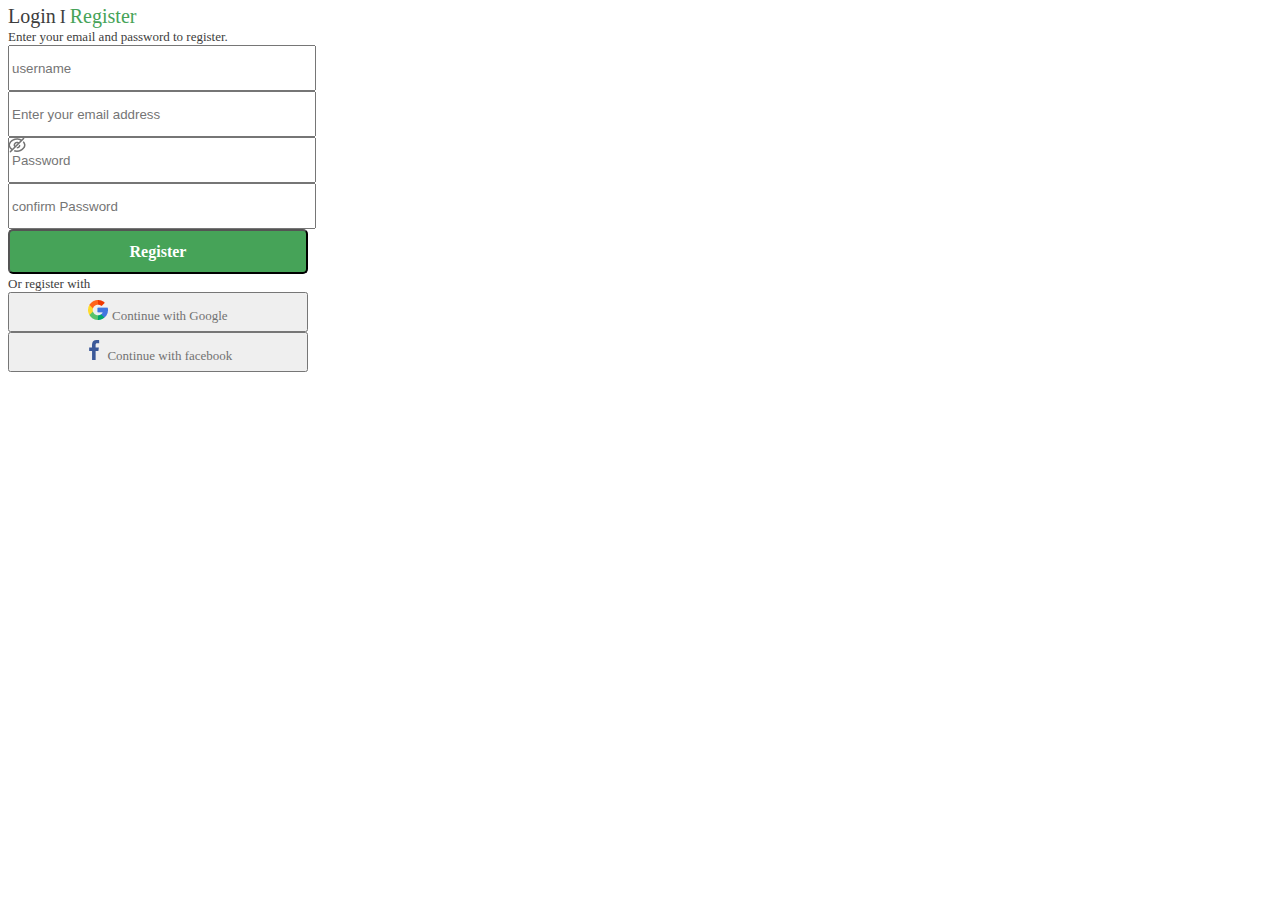
==== Lesson 3/index.html @ 34b5cc36 "First commit" ====
<!DOCTYPE html>
<html lang="en">
<head>
    <meta charset="UTF-8">
    <meta name="viewport" content="width=device-width, initial-scale=1.0">
    <title>Registration</title>
    <link rel="stylesheet" href="style.css">
    <link rel="stylesheet" href="">
</head>
<body>
    <header>
        <span
        style="color: #3D3D3D;
        font-family: 'Cera pro';
        font-size: 20px;
        font-style: normal;
        font-weight: 500;
        line-height: 16px; /* 80% */">Login</span>

        <span
        style="
        color: #3D3D3D;
        font-family: 'Cera Pro';
        font-size: 18px;
        font-style: normal;
        font-weight: 250;
        line-height: 16px; /* 88.889% */
        ">I</span>
        
        <span
        style="color: #46A358;
        font-family: 'Cera Pro';
        font-size: 20px;
        font-style: normal;
        font-weight: 500;
        line-height: 16px; /* 80% */">Register</span>
    </header>
    <div id="Registration_field">
        <label for="reg" style="
            color: #3D3D3D;

            font-family: 'Cera Pro';
            font-size: 13px;
            font-style: normal;
            font-weight: 400;
            line-height: 16px; /* 123.077% */">
            Enter your email and password to register.
        </label>
        <form action="" method="post" id="reg">


            <input
            style="width: 300px;
                height: 40px;
                flex-shrink: 0;" 
            type="text" name="username" id="username" placeholder="username"><br>


            <input
            style="width: 300px;
                height: 40px;
                flex-shrink: 0;" 
            type="email" name="email" id="email" placeholder="Enter your email address"><br>


            <div>
                <img
                style="position: absolute;" 
                src="./Hide.png">
                <input
                style="width: 300px;
                    height: 40px;
                    flex-shrink: 0;
                    right: 10px;"
                type="password" id="password" placeholder="Password" ><br>
            </div>
                <input
                style="width: 300px;
                    height: 40px;
                    flex-shrink: 0;"
                type="password" name="confirm_password" id="confirm_password" placeholder="confirm Password">
            <br>

            <button style="
            width: 300px;
            height: 45px;
            flex-shrink: 0;
            border-radius: 5px;
            background: #46A358;:"
            type="submit"><span
                style="
                color: #FFF;
                font-family: 'Cera Pro';
                font-size: 16px;
                font-style: normal;
                font-weight: 700;
                line-height: 16px; /* 100% */">
                Register</span></button>
        </form>
    </div>
    <span style="color: #3D3D3D;

    font-family: 'Cera Pro';
    font-size: 13px;
    font-style: normal;
    font-weight: 400;
    line-height: 16px; /* 123.077% */">
    Or register with</span>
    <form action="post"></form>
        <button style="width: 300px;
                height: 40px;
                color: #FFFFFF;">
                <img src="./google 1.png" alt="">
                <span style="color: #727272;

                text-align: center;
                font-family: 'Cera Pro';
                font-size: 13px;
                font-style: normal;
                font-weight: 500;
                line-height: 16px; /* 123.077% */">Continue with Google</span>
            </button><br>
        <button style="width: 300px;
            height: 40px;">
            <img src="./facebook 1.svg" alt="">
            <span style="color: #727272;

            text-align: center;
            font-family: 'Cera Pro';
            font-size: 13px;
            font-style: normal;
            font-weight: 500;
            line-height: 16px; /* 123.077% */">Continue with facebook</span>
        </button>
    </form>

</body>
</html>
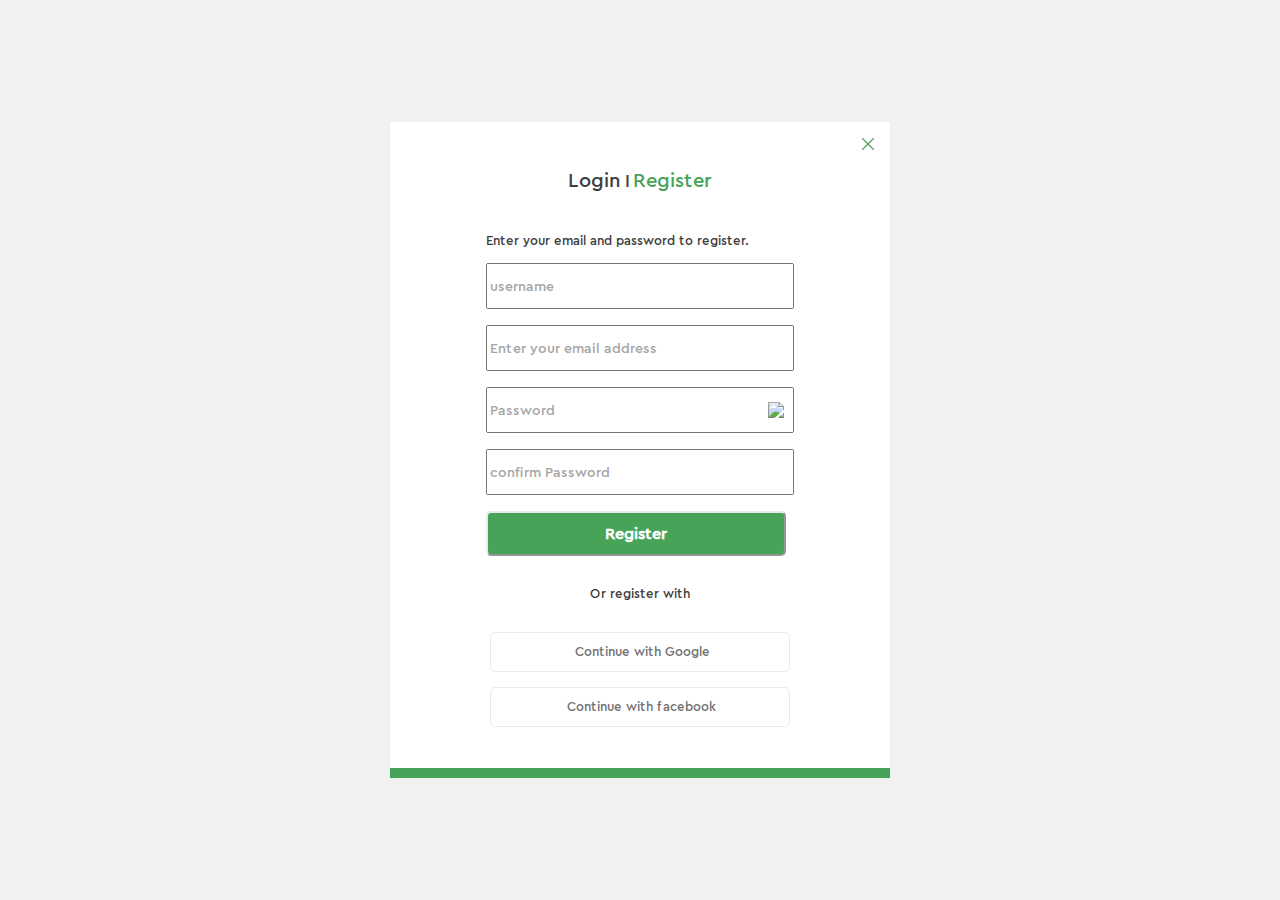
==== commit 9f38b015: "Changed inline to CSS" ====
--- a/Lesson 3/index.html
+++ b/Lesson 3/index.html
@@ -4,133 +4,70 @@
     <meta charset="UTF-8">
     <meta name="viewport" content="width=device-width, initial-scale=1.0">
     <title>Registration</title>
-    <link rel="stylesheet" href="style.css">
-    <link rel="stylesheet" href="">
+    <link rel="stylesheet" href="./css/style.css">
 </head>
 <body>
     <header>
-        <span
-        style="color: #3D3D3D;
-        font-family: 'Cera pro';
-        font-size: 20px;
-        font-style: normal;
-        font-weight: 500;
-        line-height: 16px; /* 80% */">Login</span>
+        <span class="login-text">Login</span>
+        <span class="decorative-text">I</span>
+        <span class="register-text">Register</span>
+    </header>
+    <div class="border-window">
+        <div class="rectangle"></div>
+        <div class="bottom-rectangle"></div>
+        <img src="X.png" alt="closing button" class="closing-button">
+    </div>
 
-        <span
-        style="
-        color: #3D3D3D;
-        font-family: 'Cera Pro';
-        font-size: 18px;
-        font-style: normal;
-        font-weight: 250;
-        line-height: 16px; /* 88.889% */
-        ">I</span>
-        
-        <span
-        style="color: #46A358;
-        font-family: 'Cera Pro';
-        font-size: 20px;
-        font-style: normal;
-        font-weight: 500;
-        line-height: 16px; /* 80% */">Register</span>
-    </header>
-    <div id="Registration_field">
-        <label for="reg" style="
-            color: #3D3D3D;
-
-            font-family: 'Cera Pro';
-            font-size: 13px;
-            font-style: normal;
-            font-weight: 400;
-            line-height: 16px; /* 123.077% */">
-            Enter your email and password to register.
+    <div id="registration_field">
+        <label for="reg">
+            <span class="registration-label">Enter your email and password to register.</span>
         </label>
         <form action="" method="post" id="reg">
 
 
             <input
-            style="width: 300px;
-                height: 40px;
-                flex-shrink: 0;" 
-            type="text" name="username" id="username" placeholder="username"><br>
+            class="username-field" type="text" name="username" id="username" placeholder="username">
+
+            <input 
+            class="email-field" type="email" name="email" id="email" placeholder="Enter your email address">
 
 
-            <input
-            style="width: 300px;
-                height: 40px;
-                flex-shrink: 0;" 
-            type="email" name="email" id="email" placeholder="Enter your email address"><br>
-
-
-            <div>
+            <div class="password-container">
                 <img
-                style="position: absolute;" 
+                class="hide-icon" 
                 src="./Hide.png">
                 <input
-                style="width: 300px;
-                    height: 40px;
-                    flex-shrink: 0;
-                    right: 10px;"
-                type="password" id="password" placeholder="Password" ><br>
+                class="password-field" type="password" id="password" placeholder="Password" >
             </div>
                 <input
-                style="width: 300px;
-                    height: 40px;
-                    flex-shrink: 0;"
-                type="password" name="confirm_password" id="confirm_password" placeholder="confirm Password">
-            <br>
+               class="confirm-password-field"
+                type="password" name="confirm_password"
+                 id="confirm_password"
+                  placeholder="confirm Password">
 
-            <button style="
-            width: 300px;
-            height: 45px;
-            flex-shrink: 0;
-            border-radius: 5px;
-            background: #46A358;:"
-            type="submit"><span
-                style="
-                color: #FFF;
-                font-family: 'Cera Pro';
-                font-size: 16px;
-                font-style: normal;
-                font-weight: 700;
-                line-height: 16px; /* 100% */">
-                Register</span></button>
+            <button
+            class="reg-button" type="submit">
+                <span class="reg-button-text">
+                Register
+                </span>
+            </button>
         </form>
     </div>
-    <span style="color: #3D3D3D;
-
-    font-family: 'Cera Pro';
-    font-size: 13px;
-    font-style: normal;
-    font-weight: 400;
-    line-height: 16px; /* 123.077% */">
-    Or register with</span>
-    <form action="post"></form>
-        <button style="width: 300px;
-                height: 40px;
-                color: #FFFFFF;">
-                <img src="./google 1.png" alt="">
-                <span style="color: #727272;
-
-                text-align: center;
-                font-family: 'Cera Pro';
-                font-size: 13px;
-                font-style: normal;
-                font-weight: 500;
-                line-height: 16px; /* 123.077% */">Continue with Google</span>
-            </button><br>
-        <button style="width: 300px;
-            height: 40px;">
+        <div class="or-reg-with-text">
+            <div class="lineleft"></div>
+            <div class="lineright"></div>
+            <span>
+                Or register with
+            </span>
+        </div>
+    <form action="post" id="social_login_form">
+        <button class="google-button" img src="google 1.png" alt="google icon">
+            <img class="google-logo" src="google 1.png" alt="">
+            Continue with Google
+        </button>
+        <button class="facebook-button">
             <img src="./facebook 1.svg" alt="">
-            <span style="color: #727272;
-
-            text-align: center;
-            font-family: 'Cera Pro';
-            font-size: 13px;
-            font-style: normal;
-            font-weight: 500;
-            line-height: 16px; /* 123.077% */">Continue with facebook</span>
+            <span class="facebook-text">Continue with facebook</span>
         </button>
     </form>
 
--- a/Lesson 3/css/style.css
+++ b/Lesson 3/css/style.css
@@ -0,0 +1,217 @@
+@font-face {
+  font-family: 'Cera pro';
+  src: url('CeraPro-Medium.woff') format(woff);
+  font-weight: normal;
+  font-style: normal;
+}
+
+body {
+  display: flex;
+  justify-content: center;
+  align-items: center;
+  height: 100vh;
+  margin: 0;
+  flex-direction: column;
+  background-color: #f1f1f1;
+}
+
+
+.border-window {
+  width: 500px;
+  height: 656px;
+  background-color: white;
+  position:absolute;
+  z-index: -1;
+}
+.bottom-rectangle {
+  width: 500px;
+height: 10px;
+top: 646px;
+background-color:#46A358;
+position:absolute;
+;
+}
+.closing-button {
+  right: 13px;
+  top: 13px;
+  position:absolute;
+}
+header {
+  margin-bottom: 40px;
+}
+
+.login-text {
+        color: #3D3D3D;
+        font-family: 'Cera pro';
+        font-size: 20px;
+        font-style: normal;
+        font-weight: 500;
+        line-height: 16px; /* 80% */
+}
+
+.decorative-text {
+  color: #3D3D3D;
+  font-family: 'Cera Pro';
+  font-size: 18px;
+  font-style: normal;
+  font-weight: 250;
+  line-height: 16px; /* 88.889% */;
+}
+
+.register-text {
+  color: #46A358;
+  font-family: 'Cera Pro';
+  font-size: 20px;
+  font-style: normal;
+  font-weight: 500;
+  line-height: 16px; /* 80% */
+}
+
+.registration-label {
+  color: #3D3D3D;
+  font-family: 'Cera Pro';
+  font-size: 13px;
+  font-style: normal;
+  font-weight: 400;
+  line-height: 16px; /* 123.077% */
+  margin-top: 40px;
+  margin-bottom: 14px;
+  position: relative;
+}
+
+.username-field {
+  width: 300px;
+height: 40px;
+flex-shrink: 0;
+margin-top: 14px;
+}
+
+.email-field {
+  width: 300px;
+height: 40px;
+flex-shrink: 0;
+}
+
+.hide-icon {
+  right: 10px;
+  position: absolute;
+  top: 50%;
+  transform: translateY(-50%);
+}
+.password-container {
+  position: relative;
+}
+.password-field {
+  width: 300px;
+height: 40px;
+flex-shrink: 0;
+}
+
+.confirm-password-field {
+  width: 300px;
+height: 40px;
+flex-shrink: 0;
+}
+
+.reg-button {
+  width: 300px;
+height: 45px;
+flex-shrink: 0;
+border-color: #EAEAEA;
+border-radius: 5px;
+background: #46A358;
+}
+.reg-button-text {
+  color: #FFF;
+font-family: "Cera Pro";
+font-size: 16px;
+font-style: normal;
+font-weight: 700;
+line-height: 16px; /* 100% */
+}
+.or-reg-with-text {
+  color: #3D3D3D;
+  font-family: "Cera Pro";
+  font-size: 13px;
+  font-style: normal;
+  font-weight: 400;
+  line-height: 16px; /* 123.077% */
+  margin-top: 30px;
+  margin-bottom: 30px;
+}
+.google-button {
+  width: 300px;
+height: 40px;
+flex-shrink: 0;
+background: white;
+color: #727272;
+text-align: center;
+font-family: "Cera Pro";
+font-size: 13px;
+font-style: normal;
+font-weight: 500;
+line-height: 16px; /* 123.077% */
+border-radius: 5px;
+border: 1px solid #EAEAEA;
+}
+.facebook-button {
+  width: 300px;
+height: 40px;
+flex-shrink: 0;
+border-radius: 5px;
+background: white;
+border: 1px solid #EAEAEA;
+}
+.facebook-text {
+  color: #727272;
+text-align: center;
+font-family: "Cera Pro";
+font-size: 13px;
+font-style: normal;
+font-weight: 500;
+line-height: 16px; /* 123.077% */
+
+}
+.google-logo {
+  width: 20;
+height: 20;
+top: 10px;
+left: 69px;
+}
+
+#reg {
+  display: flex;
+  gap: 16px;
+  flex-direction: column;
+}
+
+#social_login_form {
+  display: flex;
+  gap: 15px;
+  flex-direction: column;
+}
+
+/* .lineleft {
+  width: 97px;
+height: 0px;
+top: 9px;
+border-width: 1px;
+border-color: #EAEAEA;
+border-top: 1px solid #EAEAEA;
+position: relative;
+left: 60px; */
+}
+.closing-button {
+  right: 13px;
+  top:13px;
+}
+/* pseudo-elements */
+
+::placeholder {
+  color: #A5A5A5;
+font-family: "Cera Pro";
+font-size: 14px;
+font-style: normal;
+font-weight: 400;
+line-height: 16px; /* 114.286% */
+}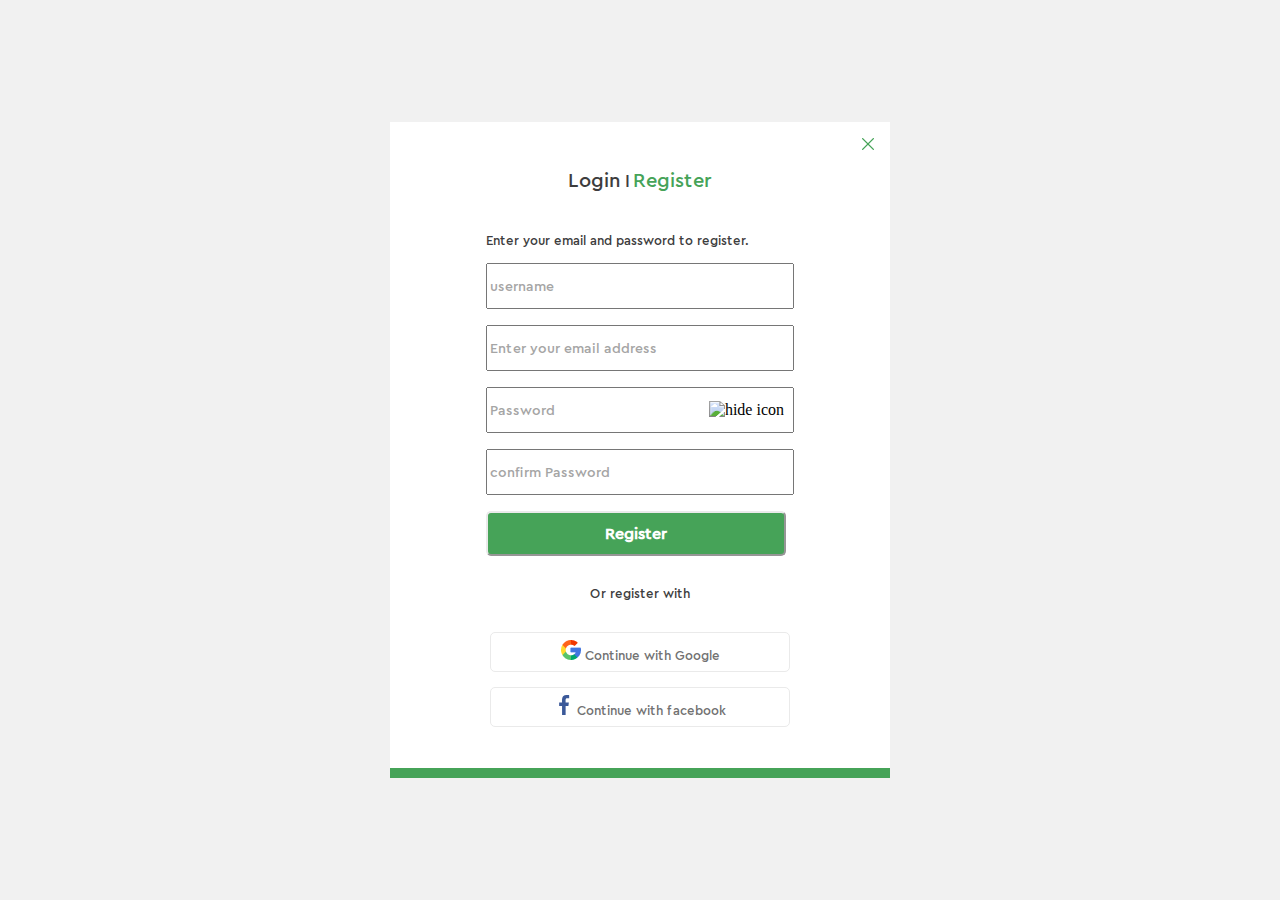
==== commit 82b1855d: "Changed inline to CSS" ====
--- a/Lesson 3/index.html
+++ b/Lesson 3/index.html
@@ -19,10 +19,10 @@
     </div>
 
     <div id="registration_field">
-        <label for="reg">
+        <label for="username">
             <span class="registration-label">Enter your email and password to register.</span>
         </label>
-        <form action="" method="post" id="reg">
+        <form action="POST" method="post" id="reg">
 
 
             <input
@@ -34,6 +34,7 @@
 
             <div class="password-container">
                 <img
+                alt="hide icon"
                 class="hide-icon" 
                 src="./Hide.png">
                 <input
@@ -61,12 +62,12 @@
             </span>
         </div>
     <form action="post" id="social_login_form">
-        <button class="google-button" img src="google 1.png" alt="google icon">
-            <img class="google-logo" src="google 1.png" alt="">
+        <button class="google-button">
+            <img class="google-logo" src="google1.png" alt="">
             Continue with Google
         </button>
         <button class="facebook-button">
-            <img src="./facebook 1.svg" alt="">
+            <img src="./facebook1.svg" alt="facebook button">
             <span class="facebook-text">Continue with facebook</span>
         </button>
     </form>
--- a/Lesson 3/css/style.css
+++ b/Lesson 3/css/style.css
@@ -173,8 +173,8 @@
 
 }
 .google-logo {
-  width: 20;
-height: 20;
+  width: 20px;
+height: 20px;
 top: 10px;
 left: 69px;
 }
@@ -191,7 +191,8 @@
   flex-direction: column;
 }
 
-/* .lineleft {
+/*
+ .lineleft {
   width: 97px;
 height: 0px;
 top: 9px;
@@ -199,8 +200,9 @@
 border-color: #EAEAEA;
 border-top: 1px solid #EAEAEA;
 position: relative;
-left: 60px; */
-}
+left: 60px; }
+*/
+
 .closing-button {
   right: 13px;
   top:13px;
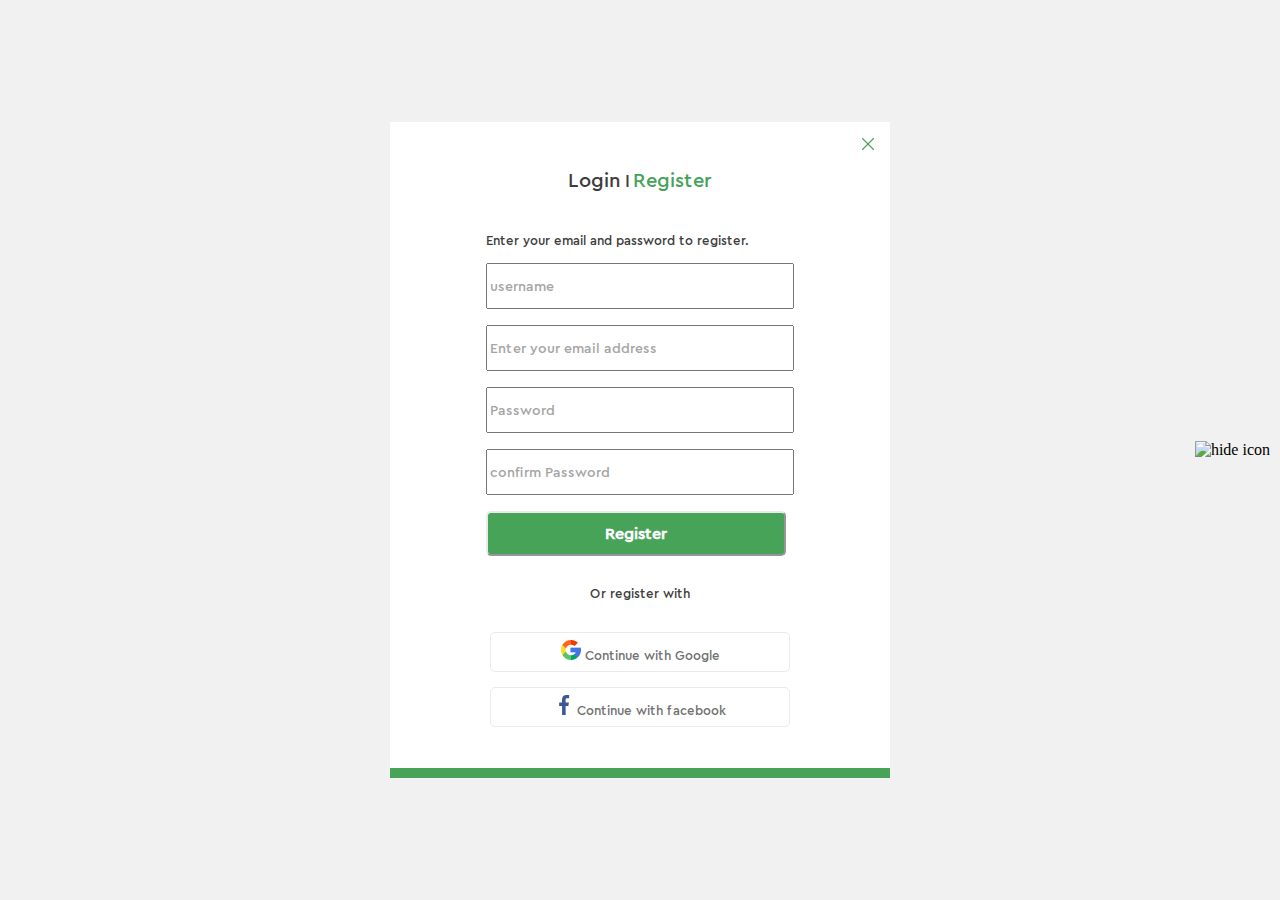
==== commit 751ab678: "Changed inline to CSS" ====
--- a/Lesson 3/index.html
+++ b/Lesson 3/index.html
@@ -32,7 +32,7 @@
             class="email-field" type="email" name="email" id="email" placeholder="Enter your email address">
 
 
-            <div class="password-container">
+            <div>
                 <img
                 alt="hide icon"
                 class="hide-icon" 
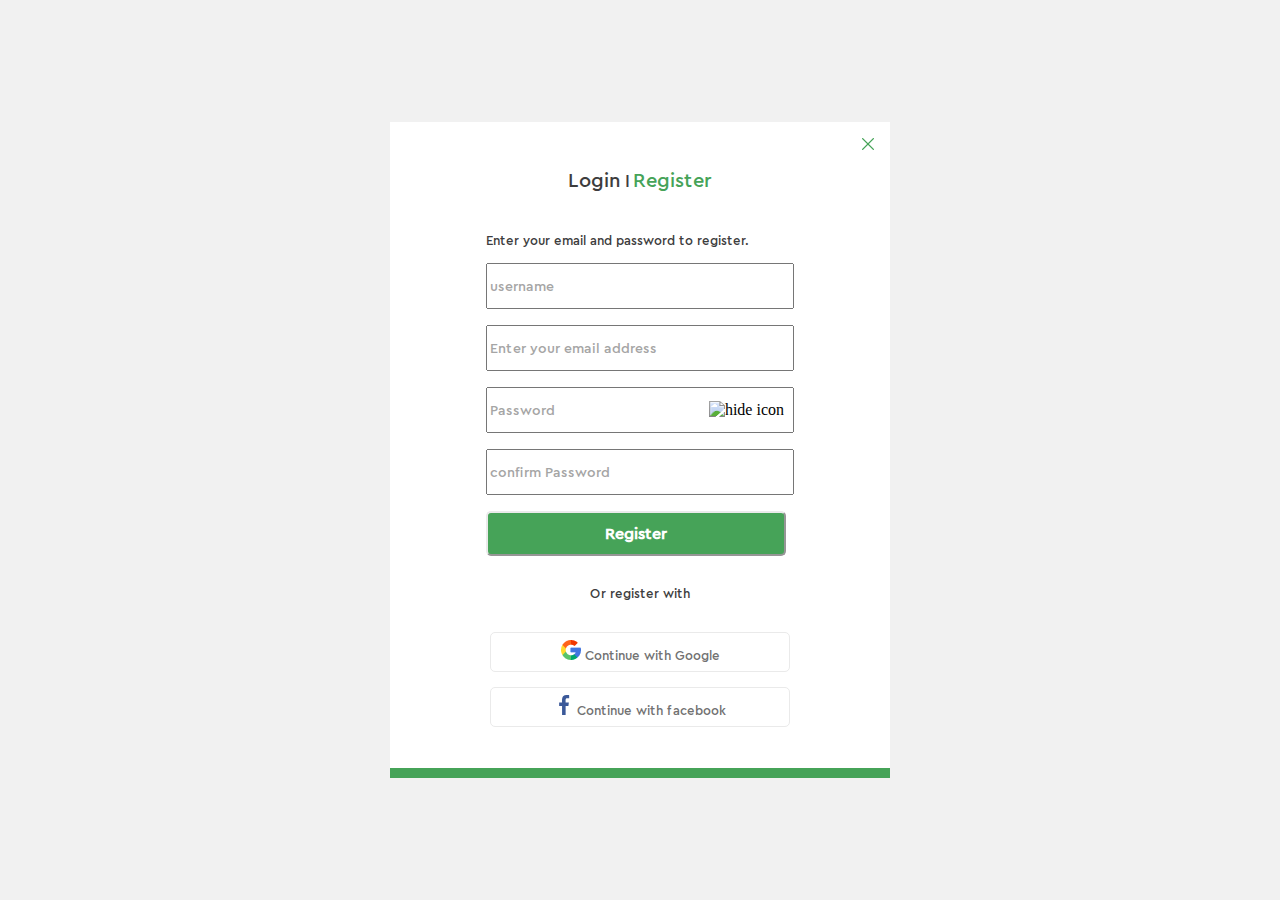
==== commit 1a89e726: "changed inline to CSS" ====
--- a/Lesson 3/index.html
+++ b/Lesson 3/index.html
@@ -32,7 +32,7 @@
             class="email-field" type="email" name="email" id="email" placeholder="Enter your email address">
 
 
-            <div>
+            <div class="password-container">
                 <img
                 alt="hide icon"
                 class="hide-icon" 
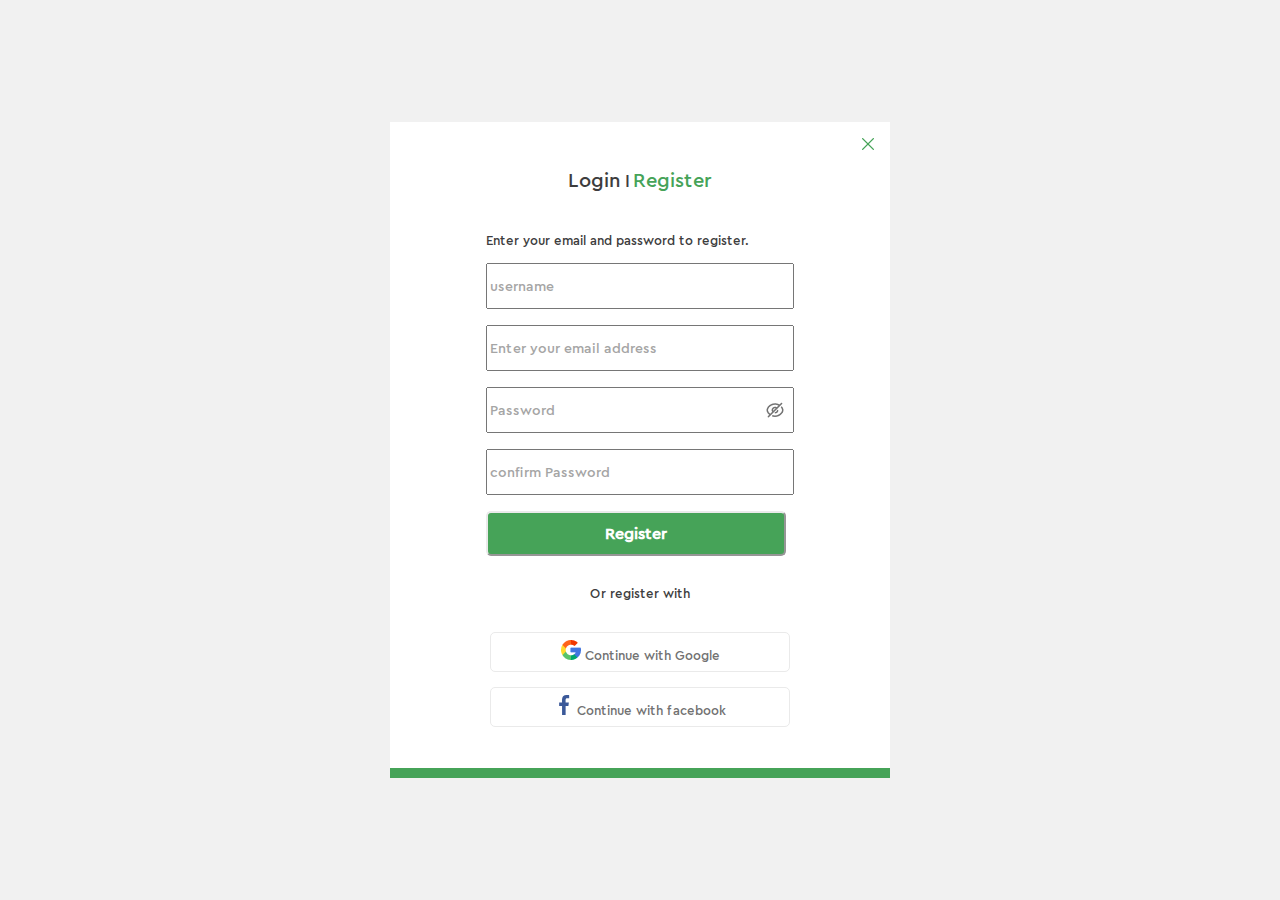
==== commit 72473879: "Moved pictures to folder" ====
--- a/Lesson 3/index.html
+++ b/Lesson 3/index.html
@@ -15,7 +15,7 @@
     <div class="border-window">
         <div class="rectangle"></div>
         <div class="bottom-rectangle"></div>
-        <img src="X.png" alt="closing button" class="closing-button">
+        <img src="./pictures/X.png" alt="closing-button" class="closing-button">
     </div>
 
     <div id="registration_field">
@@ -36,7 +36,7 @@
                 <img
                 alt="hide icon"
                 class="hide-icon" 
-                src="./Hide.png">
+                src="./pictures/Hide.png">
                 <input
                 class="password-field" type="password" id="password" placeholder="Password" >
             </div>
@@ -63,11 +63,11 @@
         </div>
     <form action="post" id="social_login_form">
         <button class="google-button">
-            <img class="google-logo" src="google1.png" alt="">
+            <img class="google-logo" src="./pictures/google1.png" alt="google-logo">
             Continue with Google
         </button>
         <button class="facebook-button">
-            <img src="./facebook1.svg" alt="facebook button">
+            <img src="./pictures/facebook1.svg" alt="facebook logo">
             <span class="facebook-text">Continue with facebook</span>
         </button>
     </form>
--- a/Lesson 3/css/style.css
+++ b/Lesson 3/css/style.css
@@ -200,7 +200,7 @@
 border-color: #EAEAEA;
 border-top: 1px solid #EAEAEA;
 position: relative;
-left: 60px; }
+left: 60px; } 
 */
 
 .closing-button {
@@ -216,4 +216,4 @@
 font-style: normal;
 font-weight: 400;
 line-height: 16px; /* 114.286% */
-}+}
